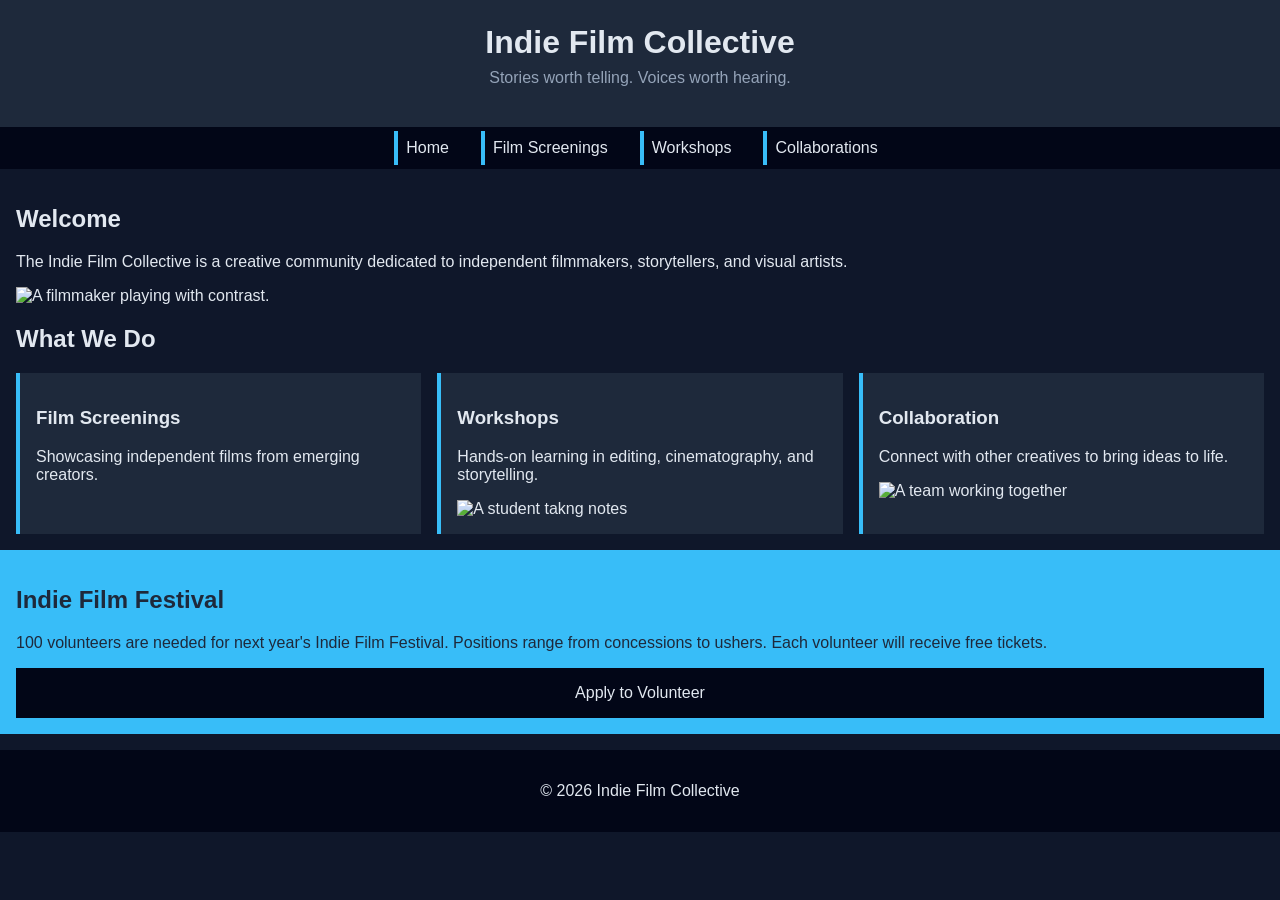
==== index.html @ 82dbd088 "Edit html" ====
<!DOCTYPE html>
<html lang="en">
<head>
    <meta charset="UTF-8">
    <meta name="viewport" content="width=device-width, initial-scale=1.0">
    <title>Indie Film Collective</title>
    <link rel="stylesheet" href="styles.css">
</head>

<body>
<!-- Copy and paste this header in each new page -->
<header>
    <h1>Indie Film Collective</h1>
    <p>Stories worth telling. Voices worth hearing.</p>
</header>
<!-- Update these hrefs to relative links to their new pages and copy and paste in each new page -->
<nav>
    <ul>
        <li><a href="index.html">Home</a></li>
        <li><a href="screenings.html">Film Screenings</a></li>
        <li><a href="workshops.html">Workshops</a></li>
        <li><a href="collaborations.html">Collaborations</a></li>
    </ul>
</nav>
<main>
    <!-- This section stays on the homepage -->
    <section>
        <h2>Welcome</h2>
        <p>The Indie Film Collective is a creative community dedicated to independent filmmakers, storytellers, and visual artists.</p>
        <img src="images/filmmaker.jpg" width="500" alt="A filmmaker playing with contrast.">
    </section>
    <section> <!-- This section can be deleted from the homepage. It will not be copied to a new page -->
        <h2>What We Do</h2>
        <div class="card-row">
            <!-- Transfer this section the the new screenings page -->
            <section id="screenings">
                <h3>Film Screenings</h3>
                <p>Showcasing independent films from emerging creators.</p>
                <img src="images/screenings.jpg" width="500" alt="">
            </section>
            <!-- Transfer this section the the new workshops page -->
            <section id="workshops">
                <h3>Workshops</h3>
                <p>Hands-on learning in editing, cinematography, and storytelling.</p>
                <img src="images/workshops.jpg" width="500" alt="A student takng notes">
            </section>            
            <!-- Transfer this section the the new collaborations page -->
            <section id="collaborations">
                <h3>Collaboration</h3>
                <p>Connect with other creatives to bring ideas to life.</p>
                <img src="images/collaboration.jpg" width="500" alt="A team working together">
            </section>
        </div>
    </section>
</main>
<!--Copy this aside in each new page-->
<aside>
    <h2>Indie Film Festival</h2>
    <p>100 volunteers are needed for next year's Indie Film Festival. Positions range from concessions to ushers. Each volunteer will receive free tickets.</p>
    <a href="#">Apply to Volunteer</a>
</aside>
<!--Copy this footer in each new page-->
<footer>
    <p>&copy; 2026 Indie Film Collective</p>
</footer>
</body>
</html>
---- styles.css ----
/* CSS by Christina Carrasquilla, iteration by */

/* ===== Color Palette ===== 

    backgound: #0f172a;
    nav-footer: #020617;
    card: #1e293b;
    text-main: #e2e8f0;
    text-muted: #94a3b8;
    accent: #38bdf8;
}
*/

/* ===== GLOBAL (Base) Styles ===== */
body {
    font-family: Helvetica, Arial, sans-serif;
    margin: 0;
    background-color: #0f172a;
    color: #e2e8f0;
    min-width:500px;
    display:grid;
    grid-template-columns:1fr;
}

header {
    background-color: #1e293b;
    text-align: center;
    padding: 1.5rem;
}

header h1 {
    margin: 0;
}

header p {
    margin-top: 0.5rem;
    color: #94a3b8;
}

nav {
    background-color: #020617;
}

nav ul {
    list-style: none;
    margin: 0;
    padding: 0;
}

nav a {
    color: #e2e8f0;
    text-decoration: none;
    padding: 0.5rem;
    display: block;
    border-left: 4px solid #38bdf8;
    margin: .25rem;
}

nav a:hover {
    background-color: #334155;
}

main {
    padding: 1rem;
}

img {
    width:100%;
}

#screenings, #workshops, #collaborations {
    background-color: #1e293b;
    padding: 1rem;
    padding: 1rem;
    border-left: 4px solid #38bdf8;
}

aside {
    background-color: #38bdf8;
    color: #1e293b;
    padding: 1rem;
    padding: 1rem;
}

a {
    display:block;
    background-color:#020617;
    color:#e2e8f0;
    padding:1rem 2rem;
    text-decoration:none;
    text-align:center;
}
a:hover {
    color:#020617;
    background-color:#e2e8f0;
}

footer {
    background-color: #020617;
    text-align: center;
    padding: 1rem;
    margin-top: 1rem;
}

/* ===== MEDIA QUERIES ===== */
@media screen and (min-width:817px){
    nav ul {
    display: flex;
    justify-content: center;
    gap: 1rem;
}
.card-row {
    display: flex;
    gap: 1rem;
}

.card-row section {
    width: 30%;
}
}
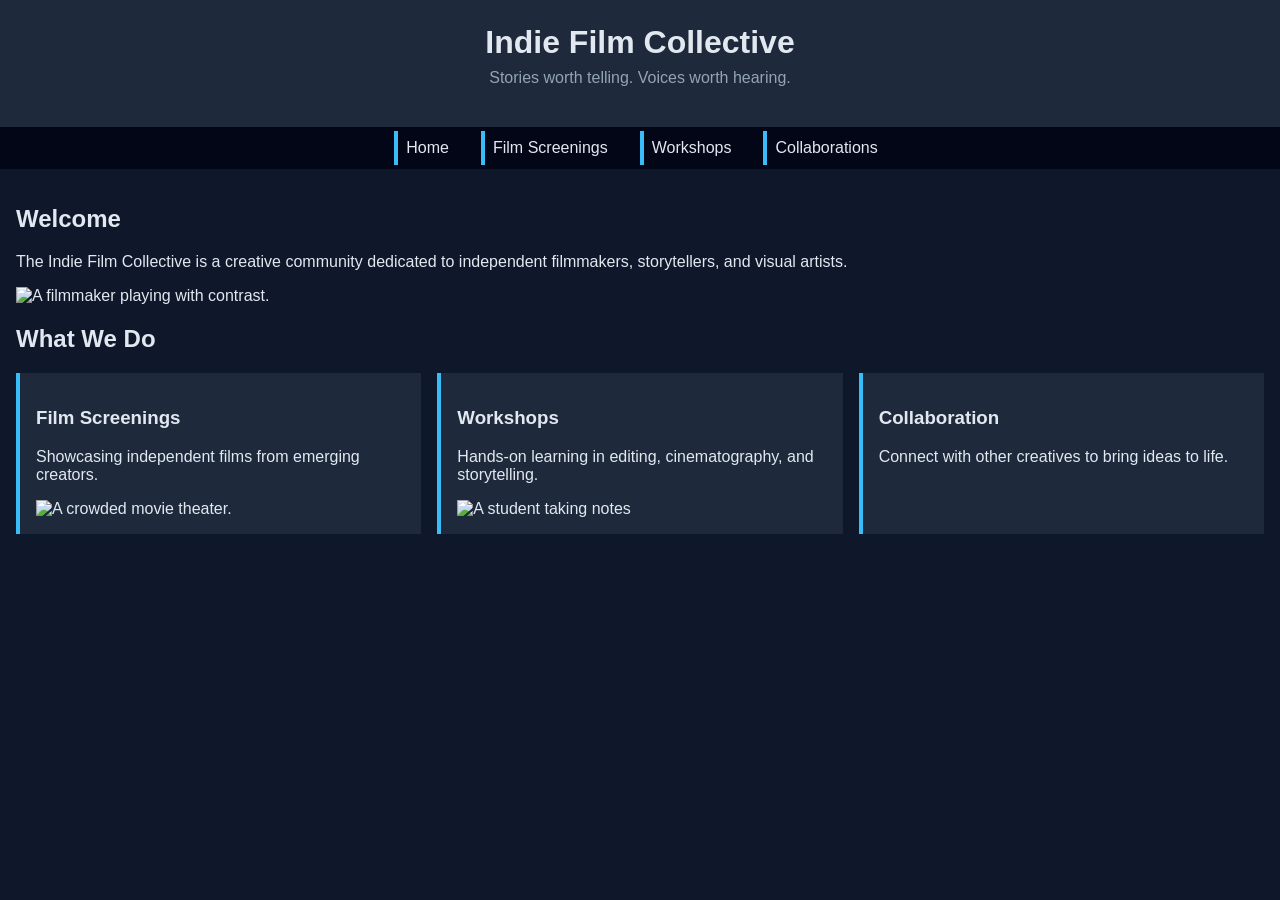
==== commit 1a2a0817: "update html" ====
--- a/index.html
+++ b/index.html
@@ -8,12 +8,11 @@
 </head>
 
 <body>
-<!-- Copy and paste this header in each new page -->
+
 <header>
     <h1>Indie Film Collective</h1>
     <p>Stories worth telling. Voices worth hearing.</p>
 </header>
-<!-- Update these hrefs to relative links to their new pages and copy and paste in each new page -->
 <nav>
     <ul>
         <li><a href="index.html">Home</a></li>
@@ -36,32 +35,21 @@
             <section id="screenings">
                 <h3>Film Screenings</h3>
                 <p>Showcasing independent films from emerging creators.</p>
-                <img src="images/screenings.jpg" width="500" alt="">
+                <img src="images/screenings.jpg" width="500" alt="A crowded movie theater.">
             </section>
             <!-- Transfer this section the the new workshops page -->
             <section id="workshops">
                 <h3>Workshops</h3>
                 <p>Hands-on learning in editing, cinematography, and storytelling.</p>
-                <img src="images/workshops.jpg" width="500" alt="A student takng notes">
+                <img src="images/workshops.jpg" width="500" alt="A student taking notes">
             </section>            
             <!-- Transfer this section the the new collaborations page -->
             <section id="collaborations">
                 <h3>Collaboration</h3>
                 <p>Connect with other creatives to bring ideas to life.</p>
-                <img src="images/collaboration.jpg" width="500" alt="A team working together">
             </section>
-        </div>
+        </div> <!-- Added missing closure for .card-row -->
     </section>
-</main>
-<!--Copy this aside in each new page-->
-<aside>
-    <h2>Indie Film Festival</h2>
-    <p>100 volunteers are needed for next year's Indie Film Festival. Positions range from concessions to ushers. Each volunteer will receive free tickets.</p>
-    <a href="#">Apply to Volunteer</a>
-</aside>
-<!--Copy this footer in each new page-->
-<footer>
-    <p>&copy; 2026 Indie Film Collective</p>
-</footer>
-</body>
-</html>+</main> <!-- Added missing closure for main -->
+</body> <!-- Added missing closure for body -->
+</html> <!-- Added missing closure for html -->
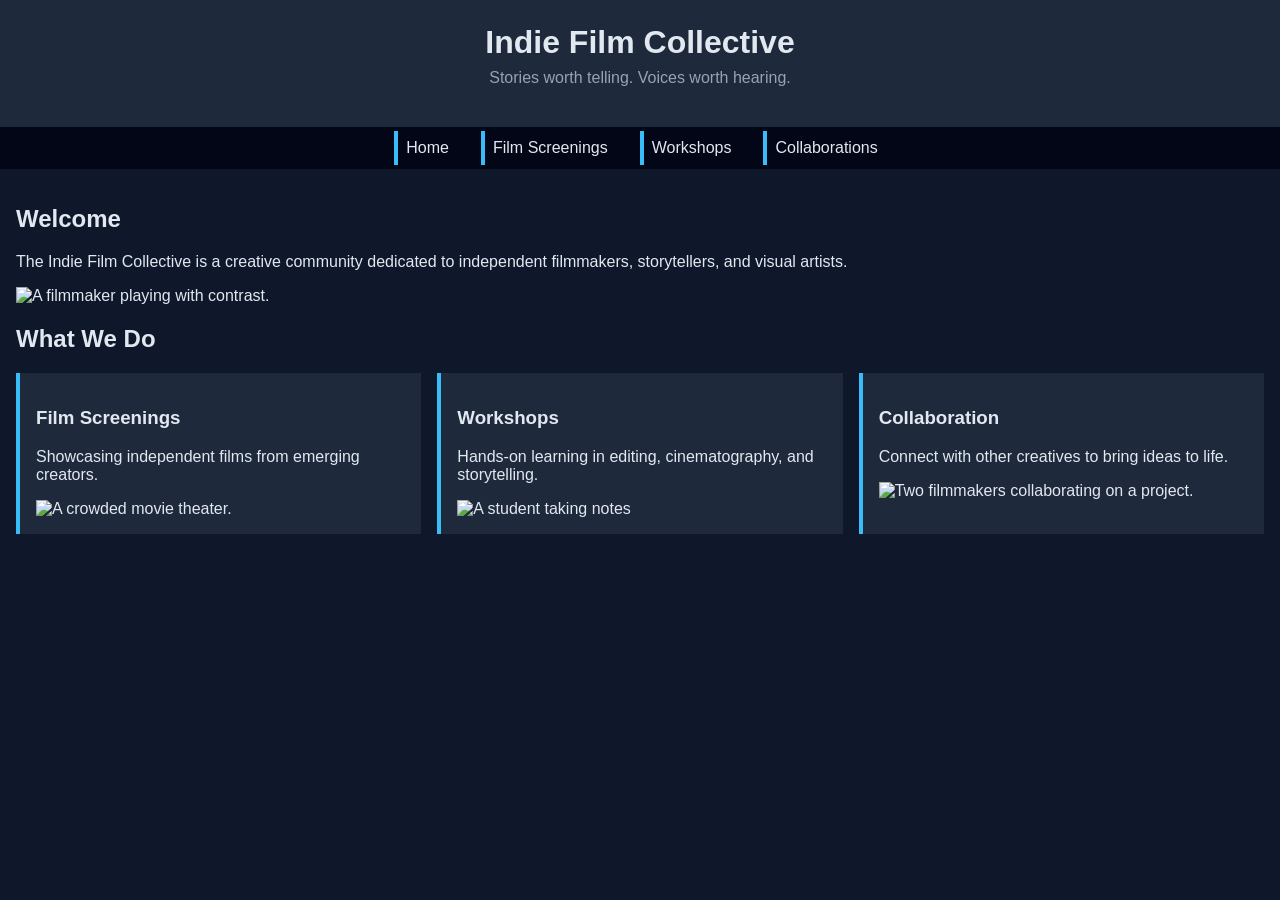
==== commit 2b381056: "update html" ====
--- a/index.html
+++ b/index.html
@@ -47,6 +47,7 @@
             <section id="collaborations">
                 <h3>Collaboration</h3>
                 <p>Connect with other creatives to bring ideas to life.</p>
+                <img src="images/collaborations.jpg" width="500" alt="Two filmmakers collaborating on a project.">
             </section>
         </div> <!-- Added missing closure for .card-row -->
     </section>
